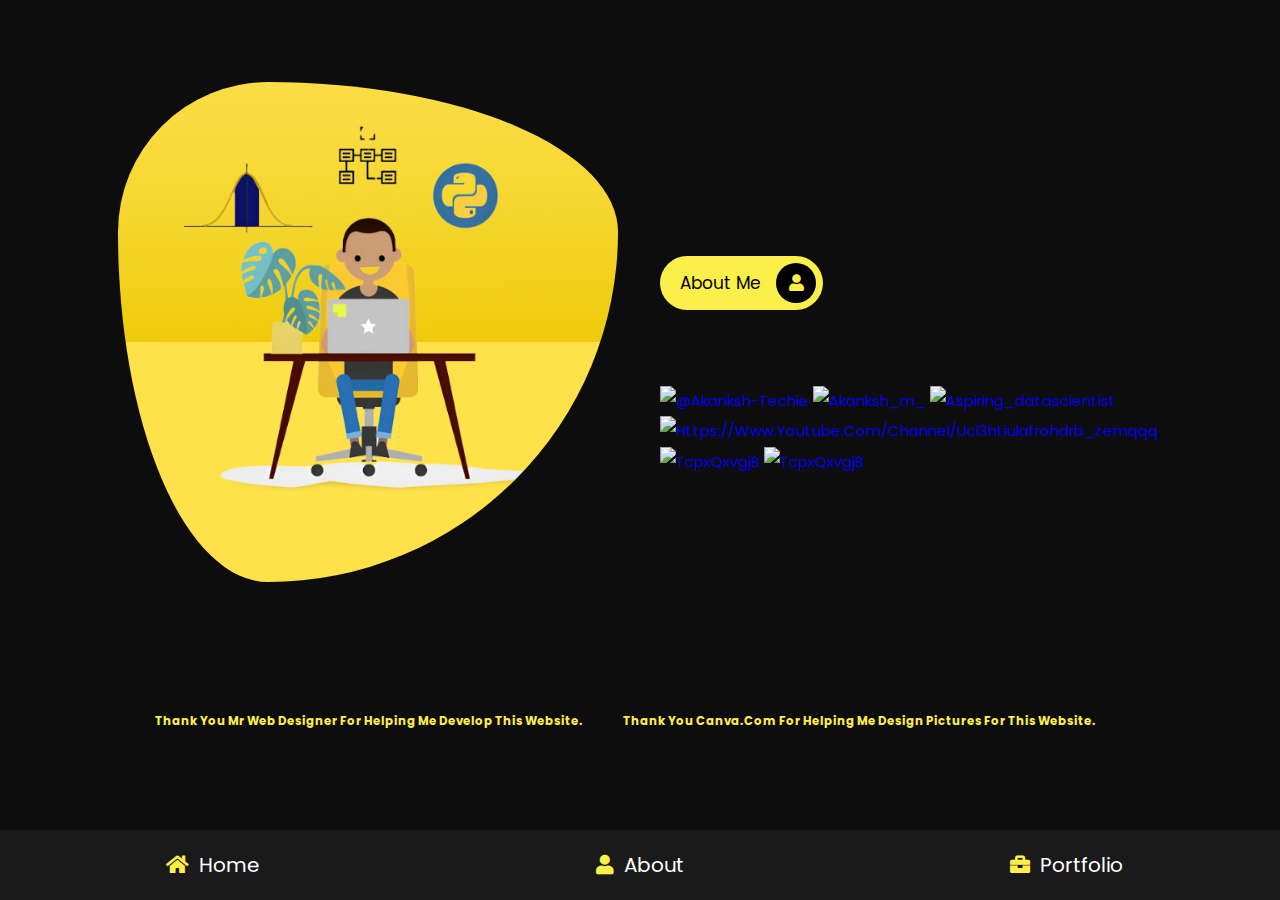
==== index.html @ cdfd8a55 "first commit, added files." ====
<!DOCTYPE html>
<html lang="en">
<head>
    <meta charset="UTF-8">
    <meta http-equiv="X-UA-Compatible" content="IE=edge">
    <meta name="viewport" content="width=device-width, initial-scale=1.0">
    <link rel="icon" href="sunny.png" type="image/icon type">
    <title>Akanksh M's PortFolio</title>

    <!-- font awesome cdn link  -->
    <link rel="stylesheet" href="https://cdnjs.cloudflare.com/ajax/libs/font-awesome/5.15.4/css/all.min.css">

    <!-- custom css file link  -->
    <link rel="stylesheet" href="style.css">

</head>
<body>
    
<!-- navbar section starts  -->

<nav class="navbar">
    <a href="home.html"> <i class="fas fa-home"></i> <span>home</span> </a>
    <a href="about.html"> <i class="fas fa-user"></i> <span>about</span> </a>
    <a href="portfolio.html"> <i class="fas fa-briefcase"></i> <span>portfolio</span> </a>
</nav>

<!-- navbar section ends -->

<!-- home section starts  -->

<section class="home">

    <div class="image">
        <img src="sunny.png" alt="">
    </div>

    <div class="content">
        <h3 class="giftext">hi, I'm <span class="auto-input"></span></h3>
        <a href="#" class="btn"> about me <i class="fas fa-user"></i> </a>

<h3 align="left">Connect with me:</h3>
<p align="left">
<a href="https://codepen.io/@akanksh-techie" target="blank"><img align="center" src="https://raw.githubusercontent.com/rahuldkjain/github-profile-readme-generator/master/src/images/icons/Social/codepen.svg" alt="@akanksh-techie" height="30" width="40" /></a>
<a href="https://twitter.com/akanksh_m_" target="blank"><img align="center" src="https://raw.githubusercontent.com/rahuldkjain/github-profile-readme-generator/master/src/images/icons/Social/twitter.svg" alt="akanksh_m_" height="30" width="40" /></a>
<a href="https://instagram.com/aspiring_datascientist" target="blank"><img align="center" src="https://raw.githubusercontent.com/rahuldkjain/github-profile-readme-generator/master/src/images/icons/Social/instagram.svg" alt="aspiring_datascientist" height="30" width="40" /></a>
<a href="https://www.youtube.com/c/https://www.youtube.com/channel/uci3htiulafrohdrb_zemqqq" target="blank"><img align="center" src="https://raw.githubusercontent.com/rahuldkjain/github-profile-readme-generator/master/src/images/icons/Social/youtube.svg" alt="https://www.youtube.com/channel/uci3htiulafrohdrb_zemqqq" height="30" width="40" /></a>
<a href="https://discord.gg/TcpxQxvgjB" target="blank"><img align="center" src="https://raw.githubusercontent.com/rahuldkjain/github-profile-readme-generator/master/src/images/icons/Social/discord.svg" alt="TcpxQxvgjB" height="30" width="40" /></a>
<a href="https://github.com/akankshmakam" target="blank"><img align="center" src="https://snipboard.io/1y6o2x.jpg" alt="TcpxQxvgjB" height="30" width="40" /></a>


    </div>
    <br><br><br><br>
    <h3 style="color: #FDEF4A;">Thank you Mr Web Designer for helping me develop this website.</h3>
    <h3 style="color: #FDEF4A;">Thank you canva.com for helping me design pictures for this website.</h3>
</section>

<!-- home section ends -->
<script src="https://cdn.jsdelivr.net/npm/typed.js@2.0.12"></script>
    <script>
        var typed = new Typed(".auto-input", {
            strings: ["Akanksh Makam", "Aspiring DataScientist", "A Web Developer", "A Student", "A Programmer"],
            typeSpeed: 100,
            backSpeed: 100,
            loop: true
        })
    </script>
    <script>
        alert("This website is under development. Click 'OK' to view the website.");
    </script>

</body>
</html>
---- style.css ----
@import url("https://fonts.googleapis.com/css2?family=Poppins:wght@100;300;400;500;600;700&display=swap");
* {
  font-family: 'Poppins', sans-serif;
  margin: 0;
  padding: 0;
  -webkit-box-sizing: border-box;
          box-sizing: border-box;
  text-decoration: none;
  outline: none;
  border: none;
  text-transform: capitalize;
}
.langicons {
  color: white;
}
html {
  font-size: 62.5%;
  overflow-x: hidden;
}

html::-webkit-scrollbar {
  width: 1rem;
}

html::-webkit-scrollbar-track {
  background: #0d0d0d;
}

html::-webkit-scrollbar-thumb {
  background: #FDEF4A;
  border-radius: 5rem;
}

body {
  background: #0d0d0d;
  padding-bottom: 6.5rem;
}

section {
  padding: 5rem 9%;
}

.heading {
  text-align: center;
  font-size: 6vw;
  color: #fff;
  margin-bottom: 3rem;
  text-transform: uppercase;
}

.heading span {
  text-transform: uppercase;
  color: #FDEF4A;
}

.btn {
  display: inline-block;
  margin-top: 1rem;
  border-radius: 5rem;
  background: #FDEF4A;
  padding: .7rem;
  font-size: 1.7rem;
  color: black;
  padding-left: 2rem;
}

.btn i {
  height: 4rem;
  width: 4rem;
  line-height: 4rem;
  font-size: 1.7rem;
  text-align: center;
  background: black;
  color: #FDEF4A;
  border-radius: 50%;
  margin-left: 1rem;
  -webkit-transition: .2s linear;
  transition: .2s linear;
}

.btn:hover i {
  margin-left: 2rem;
}

.navbar {
  position: fixed;
  bottom: 0;
  left: 0;
  right: 0;
  display: -webkit-box;
  display: -ms-flexbox;
  display: flex;
  z-index: 1000;
  -webkit-box-align: end;
      -ms-flex-align: end;
          align-items: flex-end;
}

.navbar a {
  padding: 2rem;
  font-size: 2rem;
  background: #1a1a1a;
  -webkit-box-flex: 1;
      -ms-flex: 1;
          flex: 1;
  color: #fff;
  text-align: center;
  -webkit-transition: .2s linear;
  transition: .2s linear;
}

.navbar a i {
  color: #FDEF4A;
  padding-right: .5rem;
}

.navbar a:hover {
  background: #FDEF4A;
  padding-bottom: 6rem;
}

.navbar a:hover i {
  color: #fff;
}

.home {
  display: -webkit-box;
  display: -ms-flexbox;
  display: flex;
  -webkit-box-align: center;
      -ms-flex-align: center;
          align-items: center;
  -ms-flex-wrap: wrap;
      flex-wrap: wrap;
  gap: 4rem;
  min-height: calc(100vh - 6.5rem);
}

.home .image {
  -webkit-box-flex: 1;
      -ms-flex: 1 1 42rem;
          flex: 1 1 42rem;
  text-align: center;
}

.home .image img {
  height: 50rem;
  width: 50rem;
  border-radius: 30% 70% 70% 30% / 30% 30% 70% 70%;
}

.home .content {
  -webkit-box-flex: 1;
      -ms-flex: 1 1 42rem;
          flex: 1 1 42rem;
}

.home .content h3 {
  color: transparent;
  background-image: url(https://media.giphy.com/media/l2SpZLf5HrXSPP0EU/giphy.gif);
  background-position: center;
  font-size: 4rem;
  padding-bottom: .5rem;
  -webkit-background-clip: text;
}

.home .content span {
  font-size: 4rem;
  
  padding: .5rem 0;
  
}

.home .content p {
  font-size: 1.5rem;
  color: #aaa;
  padding: 1rem 0;
  line-height: 2;
}

.about .row {
  display: -webkit-box;
  display: -ms-flexbox;
  display: flex;
  -webkit-box-align: center;
      -ms-flex-align: center;
          align-items: center;
  -ms-flex-wrap: wrap;
      flex-wrap: wrap;
  gap: 2rem;
}

.about .row .info-container {
  -webkit-box-flex: 1;
      -ms-flex: 1 1 42rem;
          flex: 1 1 42rem;
}

.about .row .info-container h1 {
  font-size: 3rem;
  color: #fff;
  text-transform: uppercase;
  padding-bottom: 1rem;
}

.about .row .info-container .box-container {
  padding: 1rem 0;
  display: -webkit-box;
  display: -ms-flexbox;
  display: flex;
  -ms-flex-wrap: wrap;
      flex-wrap: wrap;
  gap: 2rem;
}

.about .row .info-container .box-container .box {
  -webkit-box-flex: 1;
      -ms-flex: 1 1 20rem;
          flex: 1 1 20rem;
}

.about .row .info-container .box-container .box h3 {
  font-size: 1.7rem;
  color: #fff;
  padding: 1rem 0;
  font-weight: normal;
}

.about .row .info-container .box-container .box h3 span {
  color: #aaa;
  font-weight: lighter;
}

.about .row .count-container {
  -webkit-box-flex: 1;
      -ms-flex: 1 1 42rem;
          flex: 1 1 42rem;
  display: -webkit-box;
  display: -ms-flexbox;
  display: flex;
  -ms-flex-wrap: wrap;
      flex-wrap: wrap;
  gap: 2rem;
}

.about .row .count-container .box {
  -webkit-box-flex: 1;
      -ms-flex: 1 1 20rem;
          flex: 1 1 20rem;
  padding: 3rem 4rem;
  border-radius: .5rem;
  background: #1a1a1a;
  -webkit-box-shadow: 0 0.5rem 1rem rgba(0, 0, 0, 0.7);
          box-shadow: 0 0.5rem 1rem rgba(0, 0, 0, 0.7);
}

.about .row .count-container .box h3 {
  font-size: 5rem;
  color: #FDEF4A;
  
}

.about .row .count-container .box p {
  font-size: 2rem;
  color: #aaa;
}

.skills .box-container {
  display: -ms-grid;
  display: grid;
  -ms-grid-columns: (minmax(16rem, 1fr))[auto-fit];
      grid-template-columns: repeat(auto-fit, minmax(16rem, 1fr));
  gap: 1.5rem;
}

.skills .box-container .box {
  padding: 2rem;
  text-align: center;
  -webkit-box-shadow: 0 0.5rem 1rem rgba(0, 0, 0, 0.7);
          box-shadow: 0 0.5rem 1rem rgba(0, 0, 0, 0.7);
  border-radius: .5rem;
  background: #1a1a1a;
}

.skills .box-container .box:hover {
  background: #fff;
}

.skills .box-container .box:hover h3 {
  color: #0d0d0d;
}

.skills .box-container .box img {
  height: 7rem;
  margin-bottom: 1rem;
}

.skills .box-container .box h3 {
  color: #fff;
  font-size: 1.7rem;
  font-weight: normal;
  text-transform: uppercase;
}

.education .box-container {
  display: -webkit-box;
  display: -ms-flexbox;
  display: flex;
  -ms-flex-wrap: wrap;
      flex-wrap: wrap;
}

.education .box-container .box {
  -webkit-box-flex: 1;
      -ms-flex: 1 1 40rem;
          flex: 1 1 40rem;
  margin-left: 2rem;
  padding-top: 0;
  padding-bottom: 0;
  padding-left: 3.5rem;
  padding-bottom: 3rem;
  border-left: 0.1rem solid #aaa;
  position: relative;
}

.education .box-container .box i {
  height: 4.5rem;
  width: 4.5rem;
  line-height: 4.5rem;
  font-size: 1.7rem;
  border-radius: 50%;
  background: #FDEF4A;
  color: #fff;
  text-align: center;
  position: absolute;
  top: -1rem;
  left: -2.5rem;
}

.education .box-container .box span {
  font-size: 1.7rem;
  color: #fff;
  border-radius: 5rem;
  padding: .5rem 1.5rem;
  background: #1a1a1a;
}

.education .box-container .box h3 {
  font-size: 2rem;
  padding: 1rem 0;
  color: #fff;
  padding-top: 3rem;
  font-weight: normal;
}

.education .box-container .box p {
  font-size: 1.5rem;
  color: #aaa;
  line-height: 2;
}

.portfolio {
  text-align: center;
}

.portfolio .box-container {
  display: -ms-grid;
  display: grid;
  -ms-grid-columns: (minmax(31rem, 1fr))[auto-fit];
      grid-template-columns: repeat(auto-fit, minmax(31rem, 1fr));
  gap: 1.5rem;
  margin-bottom: 2rem;
}

.portfolio .box-container .box {
  height: 30rem;
  overflow: hidden;
  position: relative;
}

.portfolio .box-container .box:hover .content {
  -webkit-transform: translateY(0%);
          transform: translateY(0%);
}

.portfolio .box-container .box img {
  height: 100%;
  width: 100%;
  -o-object-fit: cover;
     object-fit: cover;
}

.portfolio .box-container .box .content {
  position: absolute;
  top: 0;
  left: 0;
  height: 100%;
  width: 100%;
  background: #1a1a1a;
  display: -webkit-box;
  display: -ms-flexbox;
  display: flex;
  -webkit-box-orient: vertical;
  -webkit-box-direction: normal;
      -ms-flex-flow: column;
          flex-flow: column;
  -webkit-box-align: center;
      -ms-flex-align: center;
          align-items: center;
  -webkit-box-pack: center;
      -ms-flex-pack: center;
          justify-content: center;
  padding: 2rem;
  -webkit-transform: translateY(-100%);
          transform: translateY(-100%);
  -webkit-transition: .2s linear;
  transition: .2s linear;
}

.portfolio .box-container .box .content h3 {
  font-size: 2.5rem;
  color: #fff;
  text-transform: uppercase;
  font-weight: normal;
}

.portfolio .box-container .box .content p {
  padding: 1rem 0;
  font-size: 1.5rem;
  line-height: 2;
  color: #aaa;
}

.portfolio .box-container .box .content a {
  font-size: 2rem;
  color: #FDEF4A;
}

.portfolio .box-container .box .content a:hover {
  color: #fff;
}

.blogs .box-container {
  display: -ms-grid;
  display: grid;
  -ms-grid-columns: (minmax(31rem, 1fr))[auto-fit];
      grid-template-columns: repeat(auto-fit, minmax(31rem, 1fr));
  gap: 1.5rem;
}

.blogs .box-container .box {
  text-align: center;
  padding: 2rem;
  border-radius: .5rem;
  background: #1a1a1a;
  -webkit-box-shadow: 0 0.5rem 1rem rgba(0, 0, 0, 0.7);
          box-shadow: 0 0.5rem 1rem rgba(0, 0, 0, 0.7);
}

.blogs .box-container .box:hover .image img {
  -webkit-transform: scale(1.2);
          transform: scale(1.2);
}

.blogs .box-container .box .image {
  height: 25rem;
  width: 100%;
  border-radius: .5rem;
  overflow: hidden;
}

.blogs .box-container .box .image img {
  height: 100%;
  width: 100%;
  -o-object-fit: cover;
     object-fit: cover;
  -webkit-transition: .2s linear;
  transition: .2s linear;
}

.blogs .box-container .box .content .icons {
  position: relative;
  top: -1rem;
  border-radius: .5rem;
  padding: 1.5rem;
  display: inline-block;
  background: #0d0d0d;
}

.blogs .box-container .box .content .icons a {
  font-size: 1.4rem;
  margin: 0 1rem;
  color: #fff;
}

.blogs .box-container .box .content .icons a:hover {
  color: #FDEF4A;
}

.blogs .box-container .box .content .icons a i {
  padding-right: .5rem;
  color: #FDEF4A;
}

.blogs .box-container .box .content h3 {
  font-size: 2rem;
  color: #fff;
  font-weight: normal;
}

.blogs .box-container .box .content p {
  font-size: 1.5rem;
  color: #aaa;
  padding: 1rem 0;
  line-height: 2;
}

.contact .row {
  display: -webkit-box;
  display: -ms-flexbox;
  display: flex;
  -webkit-box-align: center;
      -ms-flex-align: center;
          align-items: center;
  -ms-flex-wrap: wrap;
      flex-wrap: wrap;
  gap: 2rem;
}

.contact .row .info-container {
  width: 40rem;
}

.contact .row .info-container h1 {
  font-size: 3rem;
  text-transform: uppercase;
  color: #fff;
  padding-bottom: 1rem;
}

.contact .row .info-container p {
  font-size: 1.5rem;
  line-height: 2;
  color: #aaa;
  padding: 1rem 0;
}

.contact .row .info-container .box-container {
  padding: 2rem 0;
}

.contact .row .info-container .box-container .box {
  display: -webkit-box;
  display: -ms-flexbox;
  display: flex;
  gap: 2rem;
  padding: 1rem 0;
}

.contact .row .info-container .box-container .box i {
  font-size: 3rem;
  color: #FDEF4A;
}

.contact .row .info-container .box-container .box h3 {
  font-size: 2rem;
  color: #fff;
}

.contact .row .info-container .share a {
  font-size: 2rem;
  height: 4.5rem;
  width: 4.5rem;
  line-height: 4.5rem;
  border-radius: 50%;
  background: #1a1a1a;
  color: #fff;
  text-align: center;
  margin-right: .3rem;
}

.contact .row .info-container .share a:hover {
  background: #FDEF4A;
}

.contact .row form {
  -webkit-box-flex: 1;
      -ms-flex: 1 1 42rem;
          flex: 1 1 42rem;
}

.contact .row form .inputBox {
  display: -webkit-box;
  display: -ms-flexbox;
  display: flex;
  -ms-flex-wrap: wrap;
      flex-wrap: wrap;
  -webkit-box-pack: justify;
      -ms-flex-pack: justify;
          justify-content: space-between;
}

.contact .row form .inputBox input {
  width: 49%;
}

.contact .row form .inputBox input,
.contact .row form textarea {
  border-radius: 5rem;
  padding: 1.2rem 1.8rem;
  font-size: 1.6rem;
  color: #fff;
  text-transform: none;
  margin: .7rem 0;
  background: #1a1a1a;
}

.contact .row form textarea {
  width: 100%;
  border-radius: 1rem;
  resize: none;
  height: 25rem;
}

.contact .row form .btn {
  padding: 1rem 3rem;
  cursor: pointer;
}

.contact .row form .btn:hover {
  background: #fff;
  color: #0d0d0d;
}

@media (max-width: 1200px) {
  html {
    font-size: 55%;
  }
  section {
    padding: 3rem 2rem;
  }
}

@media (max-width: 768px) {
  .heading {
    font-size: 12vw;
  }
  .navbar a i {
    padding: 0;
  }
  .navbar a span {
    display: none;
  }
  .navbar a:hover {
    padding-bottom: 2rem;
  }
  .home {
    text-align: center;
    gap: 2rem;
  }
  .home .image img {
    height: 30rem;
    width: 30rem;
  }
  .home .content h3 {
    font-size: 3rem;
  }
  .home .content span {
    font-size: 2.5rem;
  }
  .contact .row form .inputBox input {
    width: 100%;
    margin-bottom: 1rem;
  }
}

@media (max-width: 450px) {
  html {
    font-size: 50%;
  }
}
/*# sourceMappingURL=style.css.map */
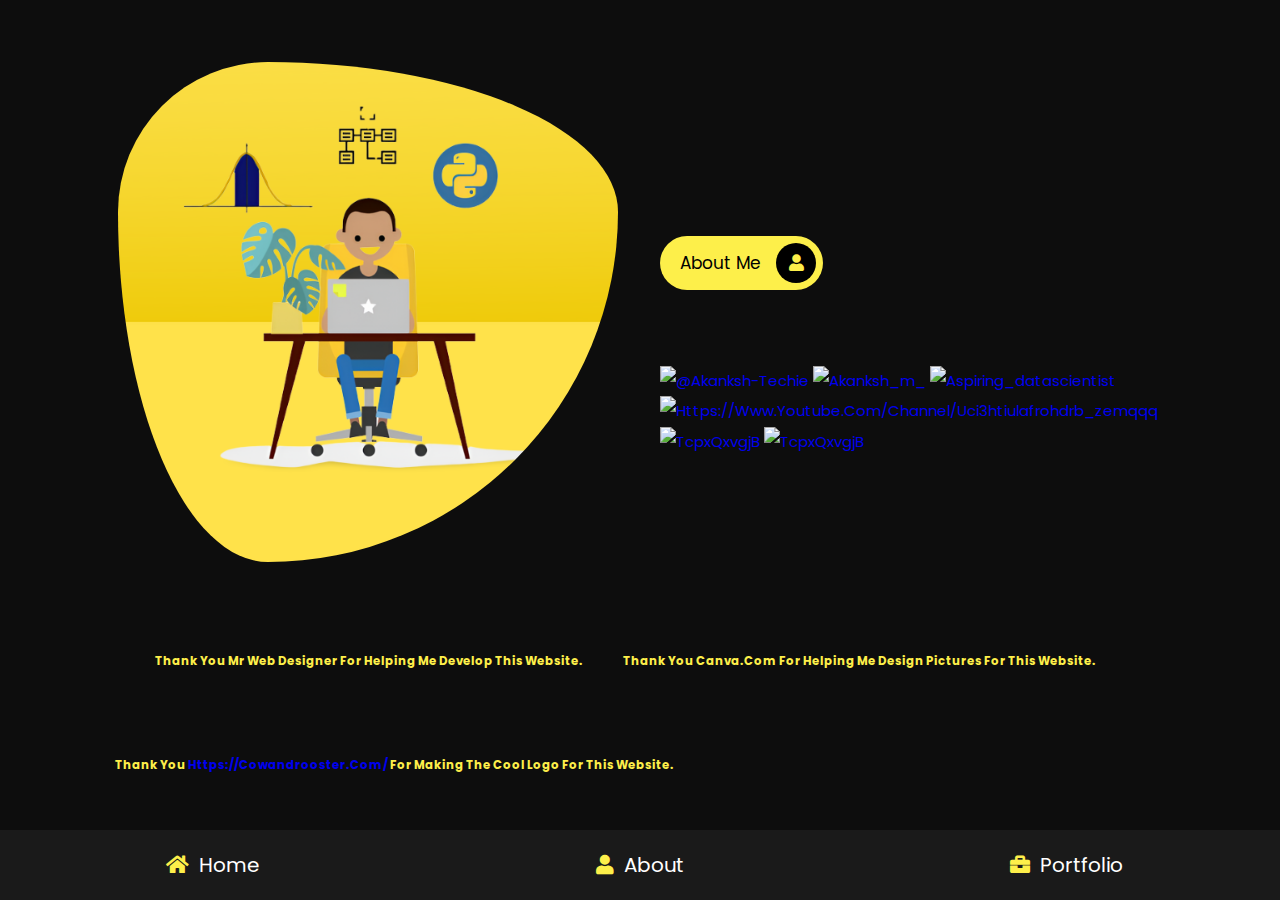
==== commit 4592d78c: "third commit" ====
--- a/index.html
+++ b/index.html
@@ -52,6 +52,7 @@
     <br><br><br><br>
     <h3 style="color: #FDEF4A;">Thank you Mr Web Designer for helping me develop this website.</h3>
     <h3 style="color: #FDEF4A;">Thank you canva.com for helping me design pictures for this website.</h3>
+    <h3 style="color: #FDEF4A;">Thank you <a href="https://cowandrooster.com/">https://cowandrooster.com/</a> for making the cool logo for this website.</h3>
 </section>
 
 <!-- home section ends -->
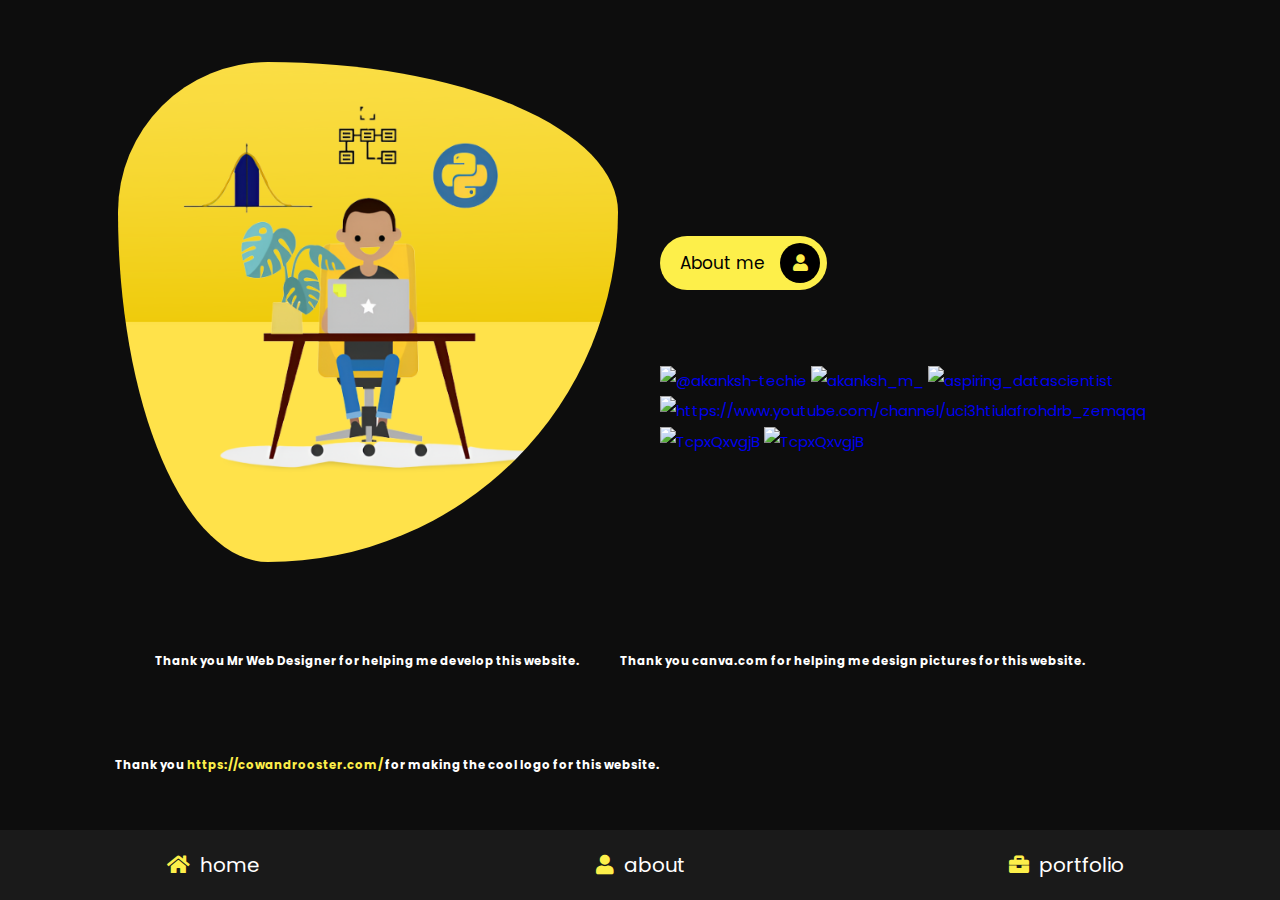
==== commit 3af97c21: "third commit" ====
--- a/index.html
+++ b/index.html
@@ -35,8 +35,8 @@
     </div>
 
     <div class="content">
-        <h3 class="giftext">hi, I'm <span class="auto-input"></span></h3>
-        <a href="#" class="btn"> about me <i class="fas fa-user"></i> </a>
+        <h3 class="giftext">Hi, I'm <span class="auto-input"></span></h3>
+        <a href="#" class="btn"> About me <i class="fas fa-user"></i> </a>
 
 <h3 align="left">Connect with me:</h3>
 <p align="left">
@@ -50,9 +50,9 @@
 
     </div>
     <br><br><br><br>
-    <h3 style="color: #FDEF4A;">Thank you Mr Web Designer for helping me develop this website.</h3>
-    <h3 style="color: #FDEF4A;">Thank you canva.com for helping me design pictures for this website.</h3>
-    <h3 style="color: #FDEF4A;">Thank you <a href="https://cowandrooster.com/">https://cowandrooster.com/</a> for making the cool logo for this website.</h3>
+    <h3 style="color: white;">Thank you Mr Web Designer for helping me develop this website.</h3>
+    <h3 style="color: white;">Thank you <a href="https://canva.com" style="color: #FDEF4A;"></a> canva.com for helping me design pictures for this website.</h3>
+    <h3 style="color: white;">Thank you <a href="https://cowandrooster.com/" style="color: #FDEF4A;">https://cowandrooster.com/</a> for making the cool logo for this website.</h3>
 </section>
 
 <!-- home section ends -->
--- a/style.css
+++ b/style.css
@@ -8,7 +8,7 @@
   text-decoration: none;
   outline: none;
   border: none;
-  text-transform: capitalize;
+  
 }
 .langicons {
   color: white;
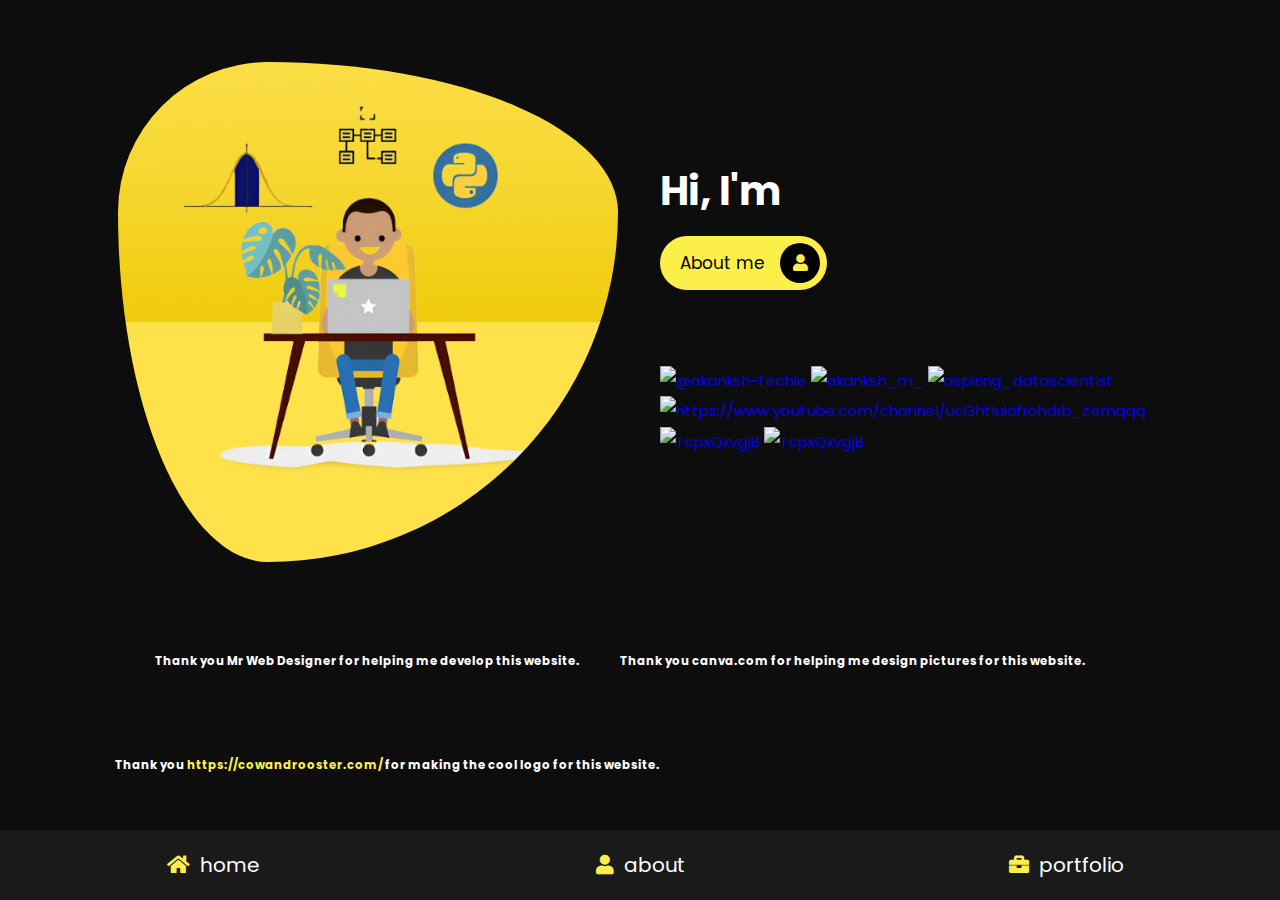
==== commit 12ddf1eb: "Update index.html" ====
--- a/index.html
+++ b/index.html
@@ -35,8 +35,8 @@
     </div>
 
     <div class="content">
-        <h3 class="giftext">Hi, I'm <span class="auto-input"></span></h3>
-        <a href="#" class="btn"> About me <i class="fas fa-user"></i> </a>
+        <h3 class="giftext" style="color: white">Hi, I'm <span class="auto-input"></span></h3>
+        <a href="about.html" class="btn"> About me <i class="fas fa-user"></i> </a>
 
 <h3 align="left">Connect with me:</h3>
 <p align="left">
